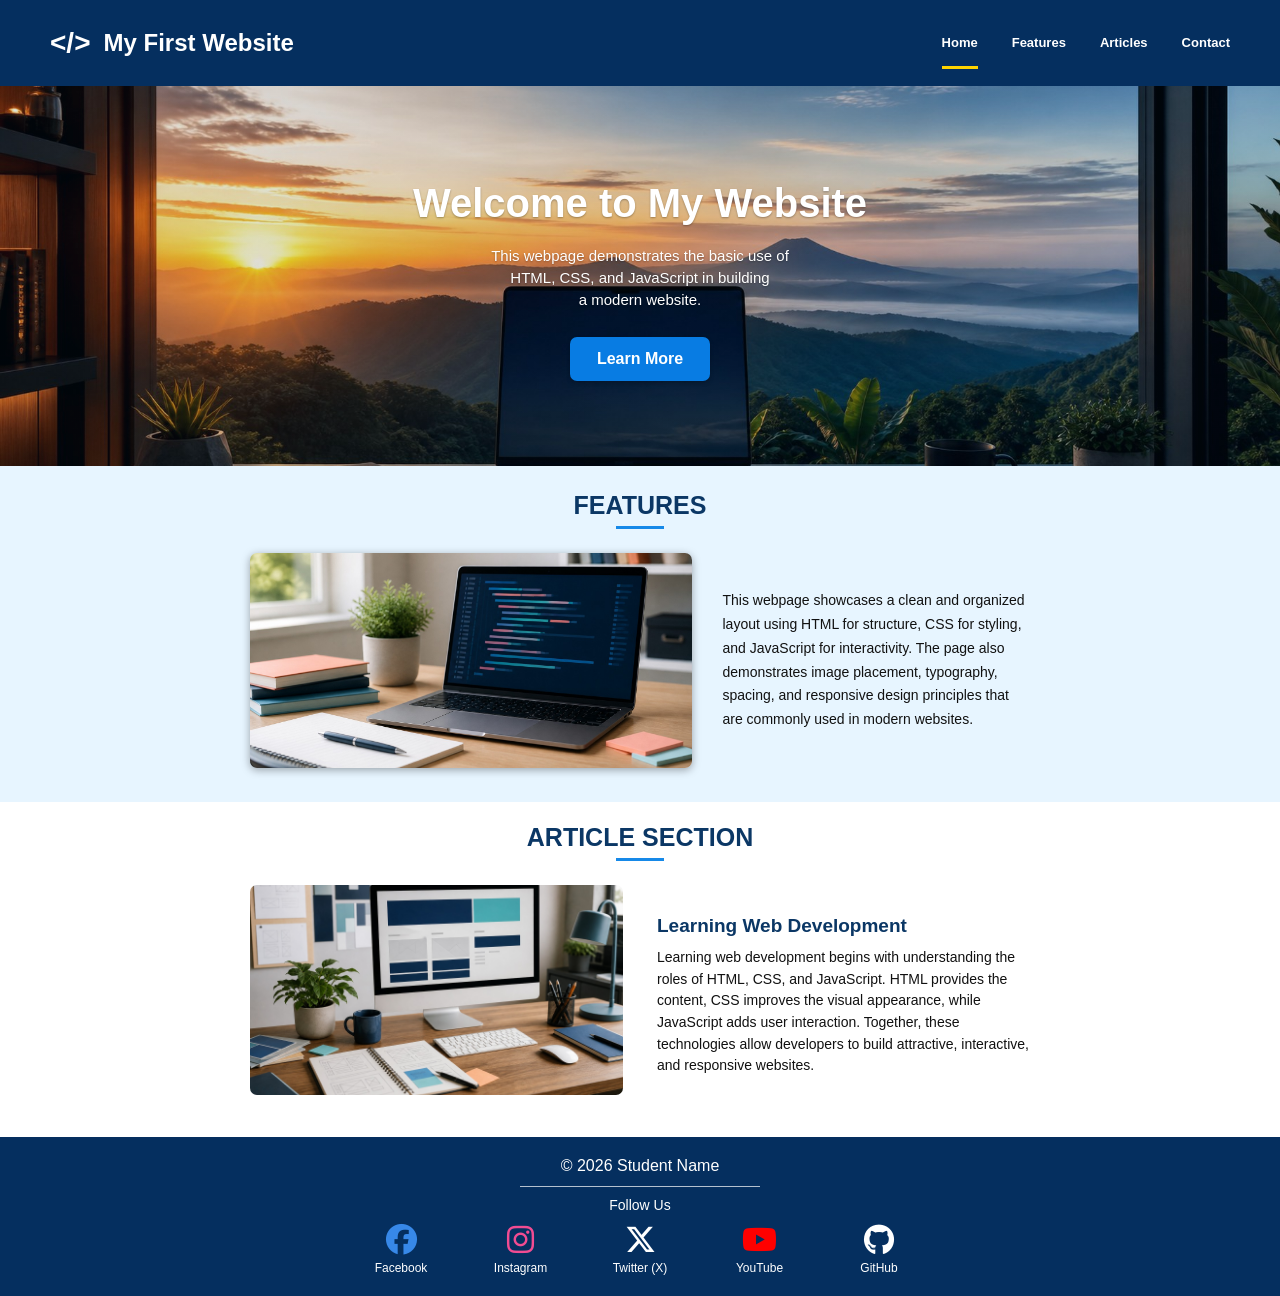
==== Computing/OE1/index.html @ 08dc77c1 "Complete OE1 website" ====
<!DOCTYPE html>
<html lang="en">
<head>
    <meta charset="UTF-8">
    <meta name="viewport" content="width=device-width, initial-scale=1.0">
    <title>My First Website</title>
    <link rel="stylesheet" href="style.css">
    <link rel="stylesheet" href="https://cdnjs.cloudflare.com/ajax/libs/font-awesome/6.5.2/css/all.min.css">
</head>
<body>
    <!-- Header -->
    <header>
        <h1><span>&lt;/&gt;</span> My First Website</h1>
        <nav>
            <a href="#">Home</a>
            <a href="#">Features</a>
            <a href="#">Articles</a>
            <a href="#">Contact</a>
        </nav>
    </header>

    <!-- Hero Section -->
    <section class="hero">
        <div class="hero-content">
            <h2>Welcome to My Website</h2>
            <p>This webpage demonstrates the basic use of<br>HTML, CSS, and JavaScript in building<br>a modern website.</p>
            <button onclick="showMessage()">Learn More</button>
        </div>
    </section>

    <!-- Features Section -->
    <section class="features">
        <h2>FEATURES</h2>
        <div class="section-line"></div>
        <div class="features-content">
          <img src="images/feature.jpg" alt="Features Image">
          <p>
            This webpage showcases a clean and organized layout using
            HTML for structure, CSS for styling, and JavaScript for
            interactivity. The page also demonstrates image placement,
            typography, spacing, and responsive design principles that
            are commonly used in modern websites.
          </p>
        </div>
    </section>

    <!-- Article Section -->
    <section class="article">
        <h2 class="article-heading">ARTICLE SECTION</h2>
        <div class="section-line"></div>
        <div class="article-content">
        <div class="article-image">
            <img src="images/article.jpg" alt="Article Image">
        </div>
        <div class="article-text">
            <h2>Learning Web Development</h2>
            <p>
                Learning web development begins with understanding the
                roles of HTML, CSS, and JavaScript. HTML provides the
                content, CSS improves the visual appearance, while
                JavaScript adds user interaction. Together, these
                technologies allow developers to build attractive,
                interactive, and responsive websites.
            </p>
        </div>
        </div>
    </section>

    <!-- Footer -->
    <footer>
        <p>&copy; 2026 Student Name</p>
        <div class="footer-line"></div>
        <h3>Follow Us</h3>
        <div class="social-links">
            <a href="https://facebook.com" target="_blank"><i class="fa-brands fa-facebook"></i><span>Facebook</span></a>
            <a href="https://instagram.com" target="_blank"><i class="fa-brands fa-instagram"></i><span>Instagram</span></a>
            <a href="https://x.com" target="_blank"><i class="fa-brands fa-x-twitter"></i><span>Twitter (X)</span></a>
            <a href="https://youtube.com" target="_blank"><i class="fa-brands fa-youtube"></i><span>YouTube</span></a>
            <a href="https://github.com" target="_blank"><i class="fa-brands fa-github"></i><span>GitHub</span></a>
        </div>
    </footer>

    <script src="script.js"></script>
</body>
</html>
---- Computing/OE1/style.css ----
*{margin:0;padding:0;box-sizing:border-box;font-family:Arial,Helvetica,sans-serif}
body{background:#fff;color:#111;line-height:1.55}
header{background:#052f5f;color:#fff;height:86px;padding:0 50px;display:flex;align-items:center;justify-content:space-between}
header h1{font-size:24px;font-weight:700;display:flex;align-items:center;gap:13px}
header h1 span{font-size:28px}
nav{align-self:stretch;display:flex;align-items:center;gap:34px}
nav a{color:#fff;text-decoration:none;font-size:13px;font-weight:bold;height:100%;display:flex;align-items:center;position:relative}
nav a:first-child:after{content:"";position:absolute;left:0;right:0;bottom:17px;height:3px;background:#ffd400}
nav a:hover{color:#ffd700}

.hero{height:380px;background:linear-gradient(rgba(0,43,81,.12),rgba(0,43,81,.12)),url("images/header.jpg") center/cover no-repeat;display:flex;align-items:center;justify-content:center;text-align:center;color:#fff}
.hero-content{margin-top:10px;text-shadow:0 1px 2px rgba(0,0,0,.3)}
.hero h2{font-size:40px;line-height:1.1;margin-bottom:20px}
.hero p{font-size:15px;line-height:1.45;margin-bottom:26px}
.hero button{background:#087ce3;color:#fff;border:0;border-radius:7px;padding:13px 27px;font-size:16px;font-weight:bold;cursor:pointer;box-shadow:0 2px 4px rgba(0,0,0,.22)}
.hero button:hover{background:#0056b3}

.features{background:#e7f5ff;padding:24px 66px 34px;text-align:center}
.features>h2,.article-heading{color:#0b3765;font-size:25px;line-height:1.2}
.section-line{height:3px;width:48px;background:#1689e8;margin:6px auto 24px}
.features-content{max-width:780px;margin:auto;display:grid;grid-template-columns:1.18fr .82fr;gap:30px;align-items:center;text-align:left}
.features img{width:100%;height:215px;object-fit:cover;border-radius:7px;box-shadow:0 2px 8px rgba(0,0,0,.35)}
.features p{font-size:14px;line-height:1.7}

.article{background:#fff;padding:20px 66px 34px;text-align:center;display:block}
.article-content{max-width:780px;margin:auto;display:grid;grid-template-columns:1fr 1fr;gap:34px;align-items:center;text-align:left}
.article-image img{width:100%;height:210px;object-fit:cover;border-radius:7px}
.article-text{max-width:none}
.article-text h2{font-size:19px;color:#0b3765;margin-bottom:7px}
.article-text p{font-size:14px;line-height:1.55}

footer{background:#052f5f;color:#fff;text-align:center;padding:17px 30px 18px}
footer>p{font-size:16px}
.footer-line{height:1px;width:240px;background:rgba(255,255,255,.7);margin:7px auto 8px}
footer h3{font-size:14px;font-weight:normal;margin-bottom:8px}
.social-links{max-width:540px;margin:auto;display:flex;justify-content:space-between;align-items:flex-start}
.social-links a{color:#fff;text-decoration:none;font-size:12px;display:flex;flex-direction:column;align-items:center;gap:4px;min-width:62px}
.social-links i{font-size:31px}
.social-links a:nth-child(1) i{color:#3788e8}.social-links a:nth-child(2) i{color:#f14c92}.social-links a:nth-child(3) i{color:#fff}.social-links a:nth-child(4) i{color:red}.social-links a:nth-child(5) i{color:#fff}

@media(max-width:768px){header{padding:15px 20px;height:auto;flex-direction:column;gap:10px}nav{gap:18px}.hero{height:350px}.hero h2{font-size:30px}.features,.article{padding-left:25px;padding-right:25px}.features-content,.article-content{grid-template-columns:1fr}.features img,.article-image img{height:auto}.social-links{flex-wrap:wrap;gap:15px;justify-content:center}}
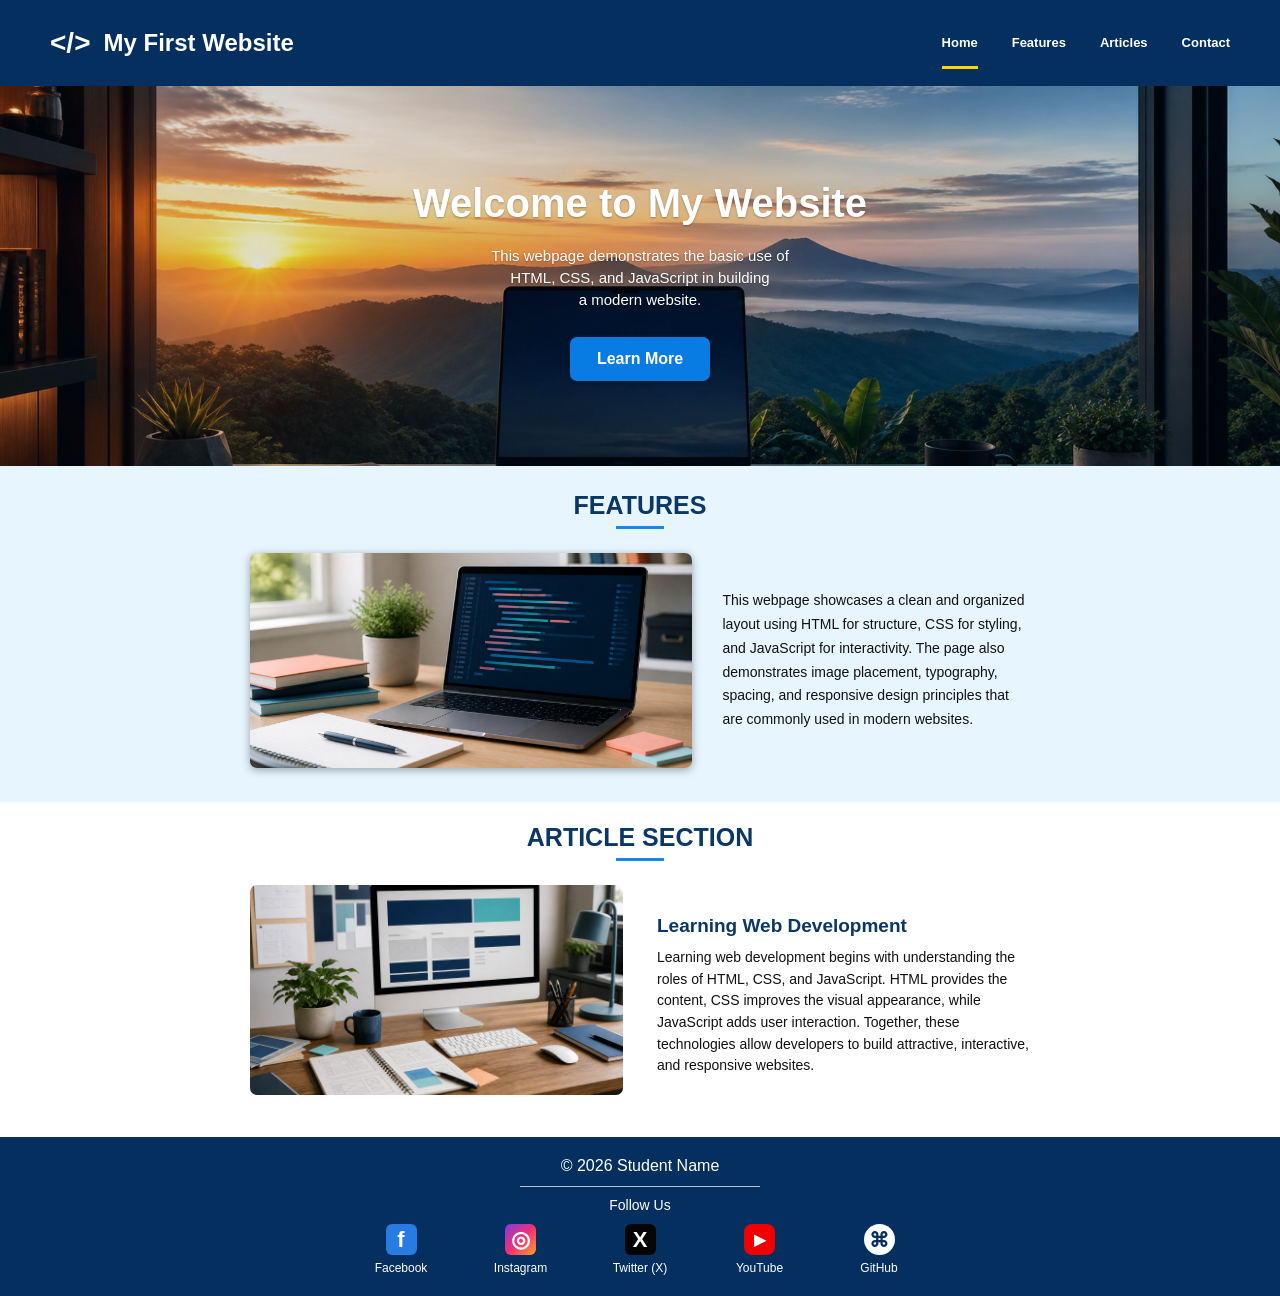
==== commit e00a2746: "Complete OE1" ====
--- a/Computing/OE1/index.html
+++ b/Computing/OE1/index.html
@@ -5,7 +5,6 @@
     <meta name="viewport" content="width=device-width, initial-scale=1.0">
     <title>My First Website</title>
     <link rel="stylesheet" href="style.css">
-    <link rel="stylesheet" href="https://cdnjs.cloudflare.com/ajax/libs/font-awesome/6.5.2/css/all.min.css">
 </head>
 <body>
     <!-- Header -->
@@ -49,20 +48,20 @@
         <h2 class="article-heading">ARTICLE SECTION</h2>
         <div class="section-line"></div>
         <div class="article-content">
-        <div class="article-image">
-            <img src="images/article.jpg" alt="Article Image">
-        </div>
-        <div class="article-text">
-            <h2>Learning Web Development</h2>
-            <p>
-                Learning web development begins with understanding the
-                roles of HTML, CSS, and JavaScript. HTML provides the
-                content, CSS improves the visual appearance, while
-                JavaScript adds user interaction. Together, these
-                technologies allow developers to build attractive,
-                interactive, and responsive websites.
-            </p>
-        </div>
+            <div class="article-image">
+                <img src="images/article.jpg" alt="Article Image">
+            </div>
+            <div class="article-text">
+                <h2>Learning Web Development</h2>
+                <p>
+                    Learning web development begins with understanding the
+                    roles of HTML, CSS, and JavaScript. HTML provides the
+                    content, CSS improves the visual appearance, while
+                    JavaScript adds user interaction. Together, these
+                    technologies allow developers to build attractive,
+                    interactive, and responsive websites.
+                </p>
+            </div>
         </div>
     </section>
 
@@ -72,11 +71,11 @@
         <div class="footer-line"></div>
         <h3>Follow Us</h3>
         <div class="social-links">
-            <a href="https://facebook.com" target="_blank"><i class="fa-brands fa-facebook"></i><span>Facebook</span></a>
-            <a href="https://instagram.com" target="_blank"><i class="fa-brands fa-instagram"></i><span>Instagram</span></a>
-            <a href="https://x.com" target="_blank"><i class="fa-brands fa-x-twitter"></i><span>Twitter (X)</span></a>
-            <a href="https://youtube.com" target="_blank"><i class="fa-brands fa-youtube"></i><span>YouTube</span></a>
-            <a href="https://github.com" target="_blank"><i class="fa-brands fa-github"></i><span>GitHub</span></a>
+            <a href="https://facebook.com" target="_blank"><b class="social-icon facebook">f</b><span>Facebook</span></a>
+            <a href="https://instagram.com" target="_blank"><b class="social-icon instagram">◎</b><span>Instagram</span></a>
+            <a href="https://x.com" target="_blank"><b class="social-icon twitter">X</b><span>Twitter (X)</span></a>
+            <a href="https://youtube.com" target="_blank"><b class="social-icon youtube">▶</b><span>YouTube</span></a>
+            <a href="https://github.com" target="_blank"><b class="social-icon github">⌘</b><span>GitHub</span></a>
         </div>
     </footer>
 
--- a/Computing/OE1/style.css
+++ b/Computing/OE1/style.css
@@ -35,7 +35,7 @@
 footer h3{font-size:14px;font-weight:normal;margin-bottom:8px}
 .social-links{max-width:540px;margin:auto;display:flex;justify-content:space-between;align-items:flex-start}
 .social-links a{color:#fff;text-decoration:none;font-size:12px;display:flex;flex-direction:column;align-items:center;gap:4px;min-width:62px}
-.social-links i{font-size:31px}
-.social-links a:nth-child(1) i{color:#3788e8}.social-links a:nth-child(2) i{color:#f14c92}.social-links a:nth-child(3) i{color:#fff}.social-links a:nth-child(4) i{color:red}.social-links a:nth-child(5) i{color:#fff}
+.social-icon{width:31px;height:31px;border-radius:6px;display:flex;align-items:center;justify-content:center;color:#fff;font:bold 22px Arial;line-height:1}
+.facebook{background:#287be0}.instagram{background:linear-gradient(135deg,#7c3dde,#f12f77,#ff9f27)}.twitter{background:#050505}.youtube{background:#f00000;border-radius:8px;font-size:15px}.github{background:#fff;color:#052f5f;border-radius:50%;font-size:20px}
 
 @media(max-width:768px){header{padding:15px 20px;height:auto;flex-direction:column;gap:10px}nav{gap:18px}.hero{height:350px}.hero h2{font-size:30px}.features,.article{padding-left:25px;padding-right:25px}.features-content,.article-content{grid-template-columns:1fr}.features img,.article-image img{height:auto}.social-links{flex-wrap:wrap;gap:15px;justify-content:center}}
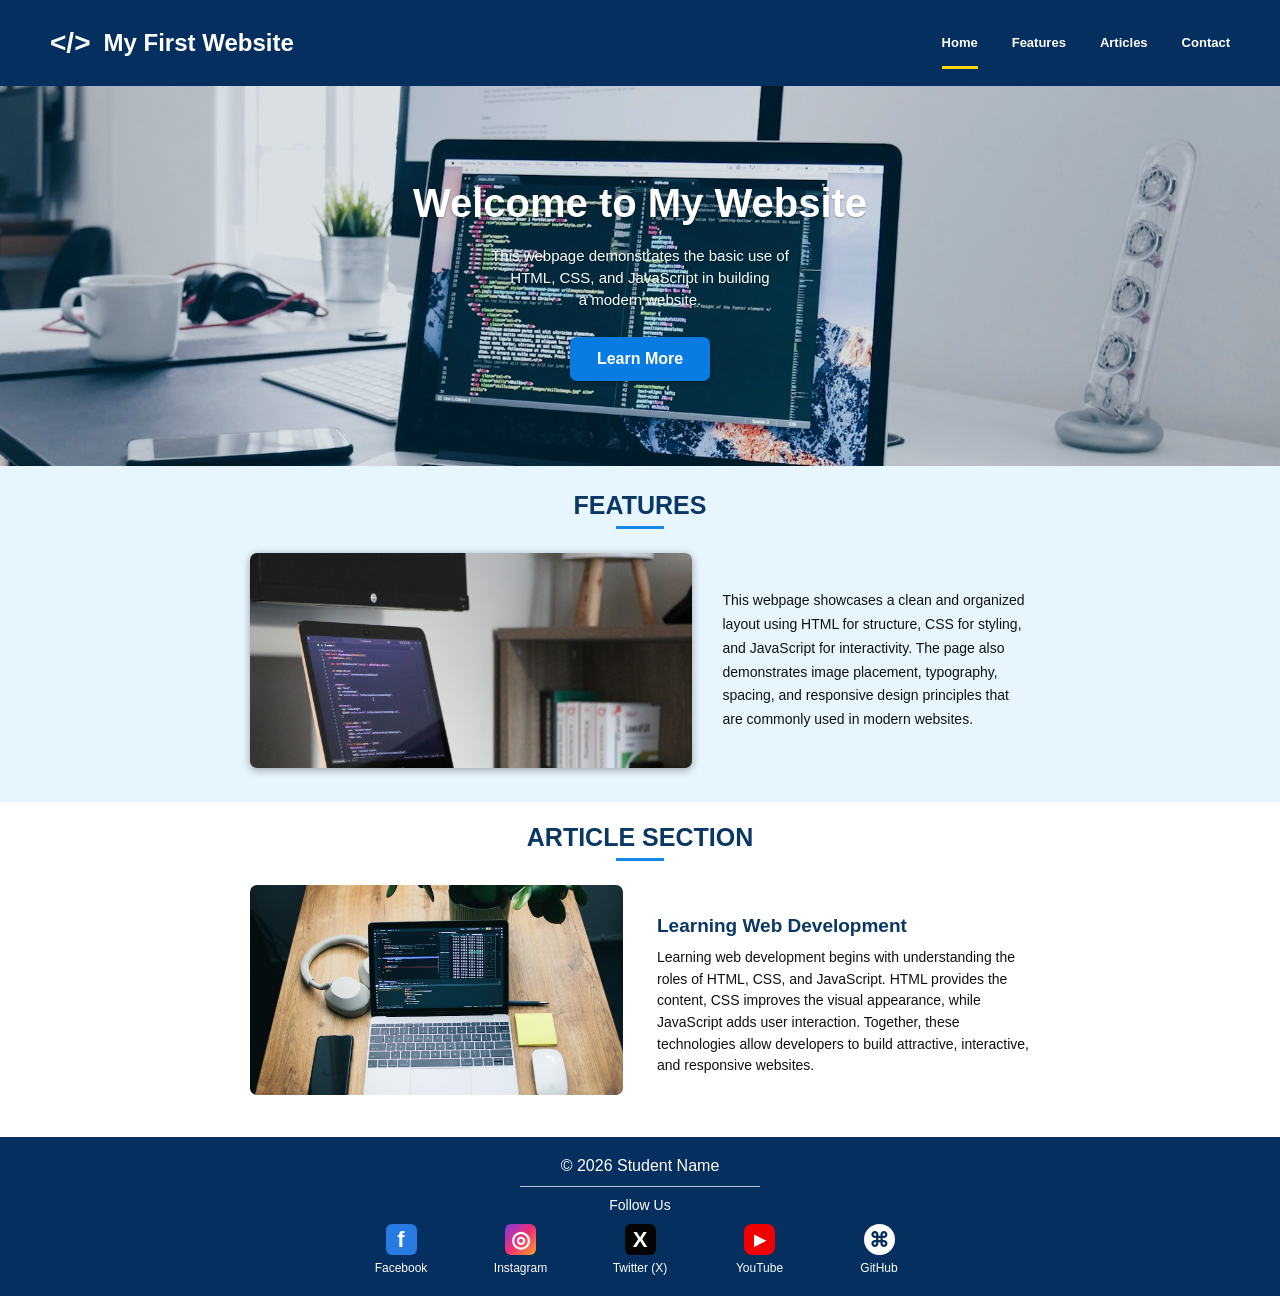
==== commit 446e3630: "programming oe1" ====
--- a/Computing/OE1/index.html
+++ b/Computing/OE1/index.html
@@ -3,8 +3,11 @@
 <head>
     <meta charset="UTF-8">
     <meta name="viewport" content="width=device-width, initial-scale=1.0">
+    <meta http-equiv="Cache-Control" content="no-cache, no-store, must-revalidate">
+    <meta http-equiv="Pragma" content="no-cache">
+    <meta http-equiv="Expires" content="0">
     <title>My First Website</title>
-    <link rel="stylesheet" href="style.css">
+    <link rel="stylesheet" href="style.css?v=2">
 </head>
 <body>
     <!-- Header -->
@@ -32,7 +35,7 @@
         <h2>FEATURES</h2>
         <div class="section-line"></div>
         <div class="features-content">
-          <img src="images/feature.jpg" alt="Features Image">
+          <img src="images/feature.jpg?v=2" alt="Features Image">
           <p>
             This webpage showcases a clean and organized layout using
             HTML for structure, CSS for styling, and JavaScript for
@@ -49,7 +52,7 @@
         <div class="section-line"></div>
         <div class="article-content">
             <div class="article-image">
-                <img src="images/article.jpg" alt="Article Image">
+                <img src="images/article.jpg?v=2" alt="Article Image">
             </div>
             <div class="article-text">
                 <h2>Learning Web Development</h2>
@@ -79,6 +82,6 @@
         </div>
     </footer>
 
-    <script src="script.js"></script>
+    <script src="script.js?v=2"></script>
 </body>
 </html>
--- a/Computing/OE1/style.css
+++ b/Computing/OE1/style.css
@@ -8,7 +8,7 @@
 nav a:first-child:after{content:"";position:absolute;left:0;right:0;bottom:17px;height:3px;background:#ffd400}
 nav a:hover{color:#ffd700}
 
-.hero{height:380px;background:linear-gradient(rgba(0,43,81,.12),rgba(0,43,81,.12)),url("images/header.jpg") center/cover no-repeat;display:flex;align-items:center;justify-content:center;text-align:center;color:#fff}
+.hero{height:380px;background:linear-gradient(rgba(0,43,81,.12),rgba(0,43,81,.12)),url("images/header.jpg?v=2") center/cover no-repeat;display:flex;align-items:center;justify-content:center;text-align:center;color:#fff}
 .hero-content{margin-top:10px;text-shadow:0 1px 2px rgba(0,0,0,.3)}
 .hero h2{font-size:40px;line-height:1.1;margin-bottom:20px}
 .hero p{font-size:15px;line-height:1.45;margin-bottom:26px}
